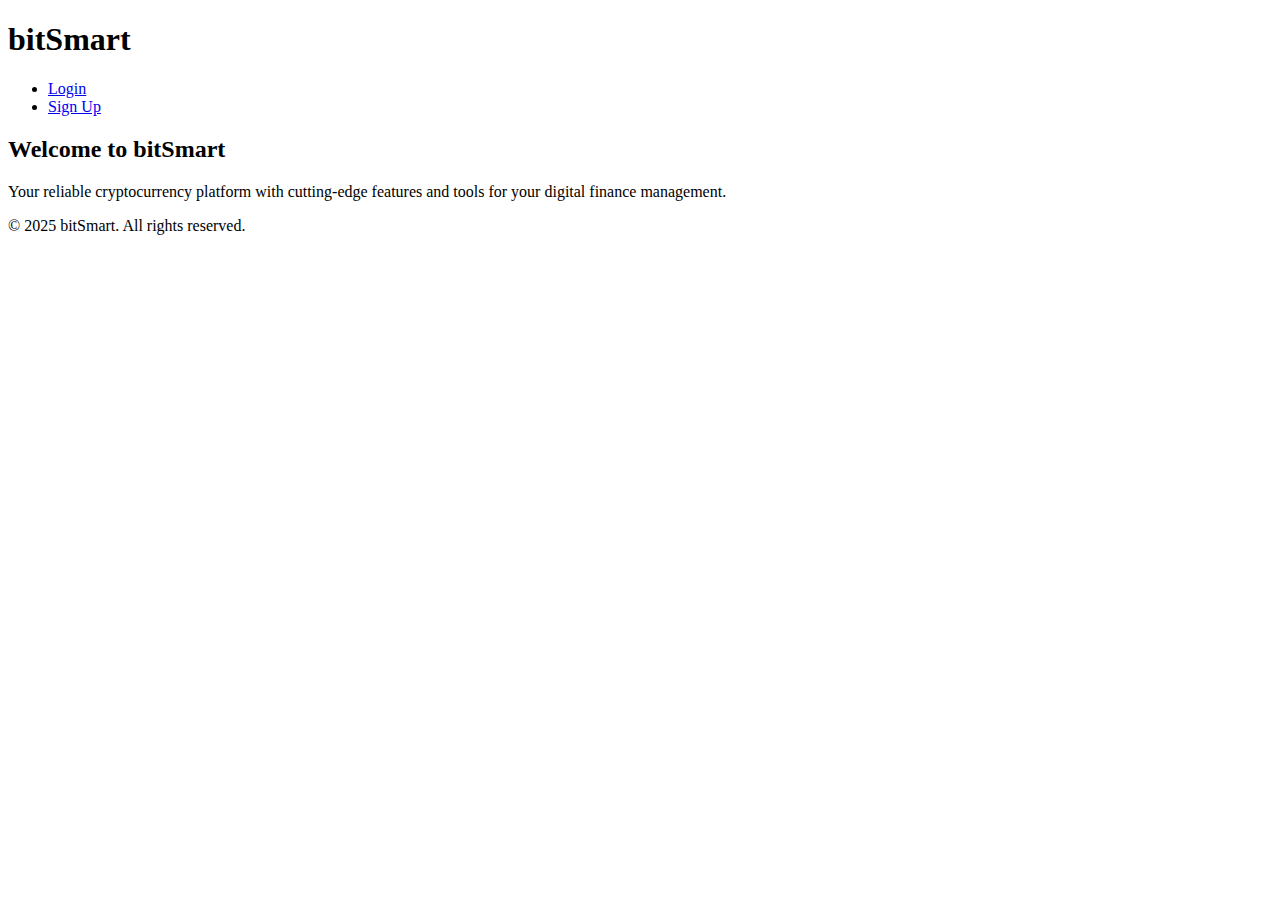
==== index.html @ e8b27f2d "initial commit" ====
<!DOCTYPE html>
<html lang="en">
<head>
    <meta charset="UTF-8">
    <meta name="viewport" content="width=device-width, initial-scale=1.0">
    <title>bitSmart - Cryptocurrency Platform</title>
    <link rel="stylesheet" href="assets/css/style.css">
</head>
<body>
    <!-- Header Section -->
    <header>
        <div class="logo">
            <h1>bitSmart</h1>
        </div>
        <nav>
            <ul>
                <li><a href="login.html">Login</a></li>
                <li><a href="signup.html">Sign Up</a></li>
            </ul>
        </nav>
    </header>
    
    <!-- Home Page Introduction -->
    <section class="intro">
        <h2>Welcome to bitSmart</h2>
        <p>Your reliable cryptocurrency platform with cutting-edge features and tools for your digital finance management.</p>
    </section>

    <!-- Footer -->
    <footer>
        <p>&copy; 2025 bitSmart. All rights reserved.</p>
    </footer>
</body>
</html>
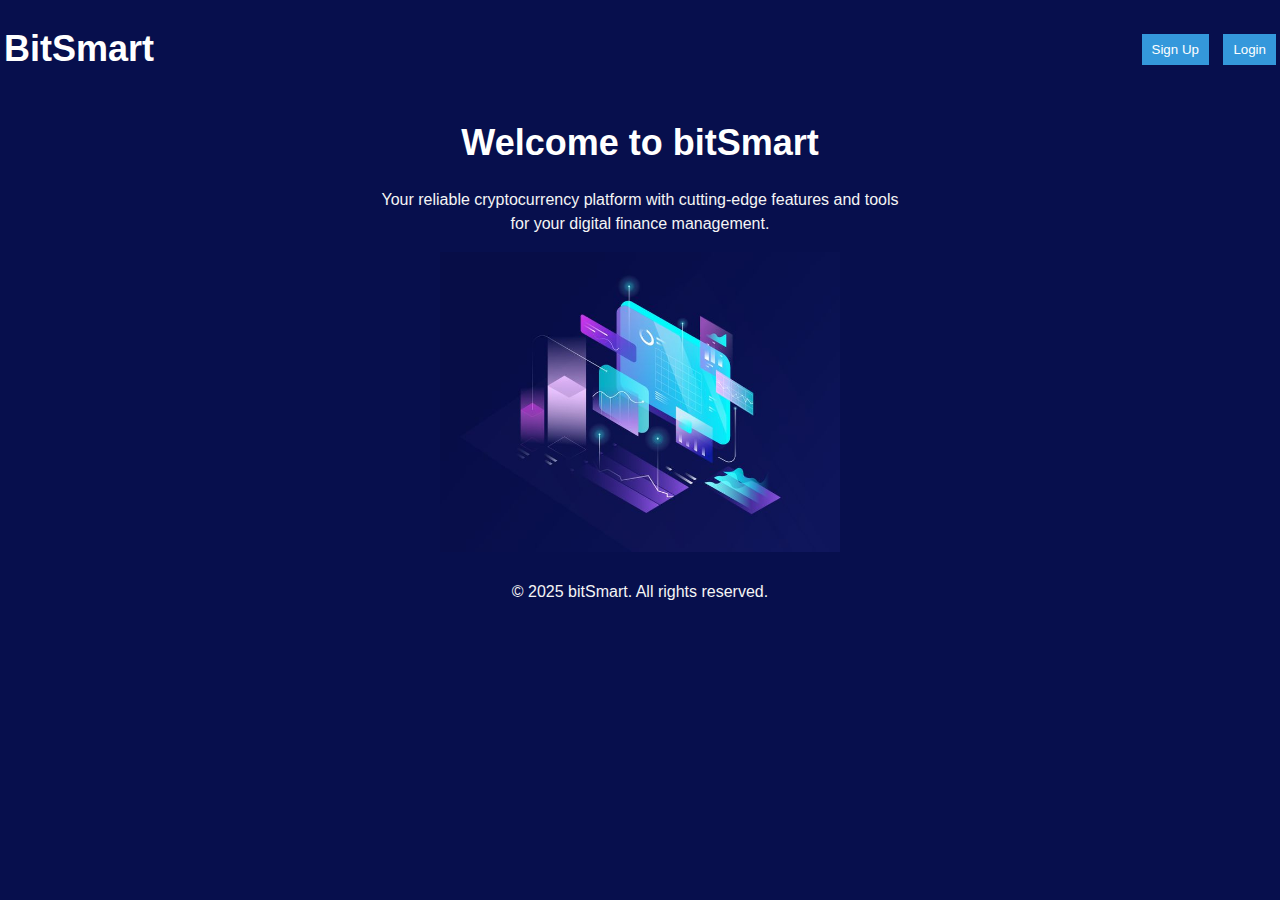
==== commit a0db6a88: "added some functionalities" ====
--- a/index.html
+++ b/index.html
@@ -4,26 +4,102 @@
     <meta charset="UTF-8">
     <meta name="viewport" content="width=device-width, initial-scale=1.0">
     <title>bitSmart - Cryptocurrency Platform</title>
-    <link rel="stylesheet" href="assets/css/style.css">
+    <style>
+        body {
+            font-family: Arial, sans-serif;
+            margin: 0;
+            padding: 0;
+            background-color: #070F4D;
+            height: 100vh;
+            text-align: center;
+          }     
+          header {
+            padding: 4px;
+            background-color: #070F4D;
+            color: white;
+            display: flex;
+            align-items: center;
+            justify-content: space-between;
+          }
+          header .logo {
+            font-size: 1em;
+            font-weight: bold;
+          }
+           .header-buttons button {
+            margin-left: 10px;
+            padding: 8px 10px;
+            background-color: #3498db;
+            color: white;
+            border: none;
+            cursor: pointer;
+        }
+        h1{
+            color: white;
+            font-size: 36px;
+            animation: fadeIn 2s ease-in-out;
+        }
+        p{
+            color: whitesmoke;
+            line-height: 24px;
+            animation: fadeIn 4s ease-in-out;
+        }
+        
+          .container{
+            width: 100%;display: flex;
+            align-items: center;
+            justify-content: center;
+            animation: fadeIn 6s ease-in-out;
+          }
+          @keyframes fadeIn{
+            0%{
+                opacity: 0;
+            }
+            100%{
+                opacity: 1;
+            }
+          }
+          .container-image{
+            width: 400px;
+            height: 300px;
+          }
+          .container-image img{
+            width: 100%;
+            height: 100%;
+            object-fit: cover;
+            display: block;
+          }
+       
+          footer{
+            background-color: #070F4D;
+            color: wheat;
+            text-align: center;
+            padding: 12px 0;
+          }
+    
+    </style>
+    
 </head>
 <body>
-    <!-- Header Section -->
+    
     <header>
         <div class="logo">
-            <h1>bitSmart</h1>
+            <h1>BitSmart</h1>
         </div>
-        <nav>
-            <ul>
-                <li><a href="login.html">Login</a></li>
-                <li><a href="signup.html">Sign Up</a></li>
-            </ul>
-        </nav>
-    </header>
-    
-    <!-- Home Page Introduction -->
-    <section class="intro">
-        <h2>Welcome to bitSmart</h2>
-        <p>Your reliable cryptocurrency platform with cutting-edge features and tools for your digital finance management.</p>
+       <div class="header-buttons">
+        <button onclick="window.location.href = 'register.html'">Sign Up</button>
+        <button onclick="window.location.href = 'register.html'">Login</button>
+       </div>
+    </header
+
+    <section>
+        <h1>Welcome to bitSmart</h1>
+        <p>Your reliable cryptocurrency platform with cutting-edge features and tools<br> for your digital finance management.</p>
+       
+      <div class="container">
+        <div class="container-image">
+            <img src="./images/Illustration for cryptocurrency.jpg" alt="">
+           </div>
+      </div>
     </section>
 
     <!-- Footer -->
